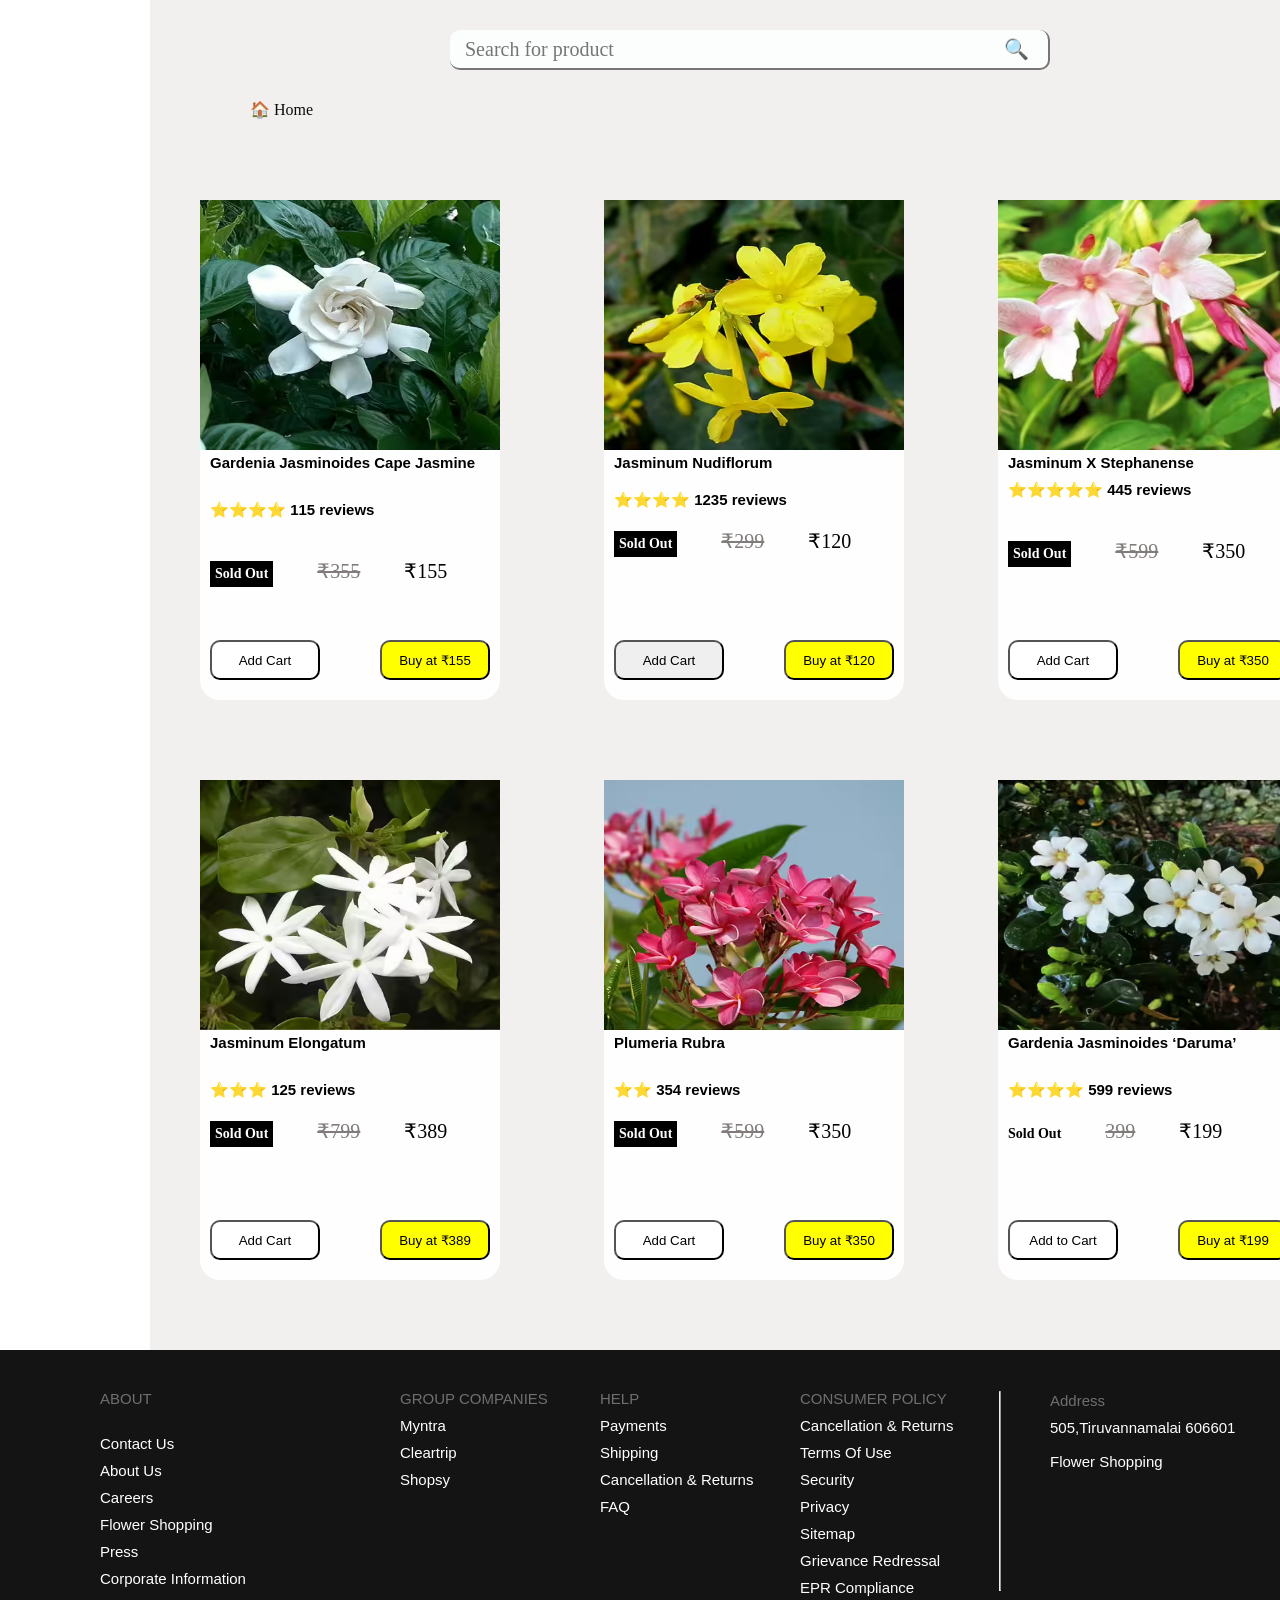
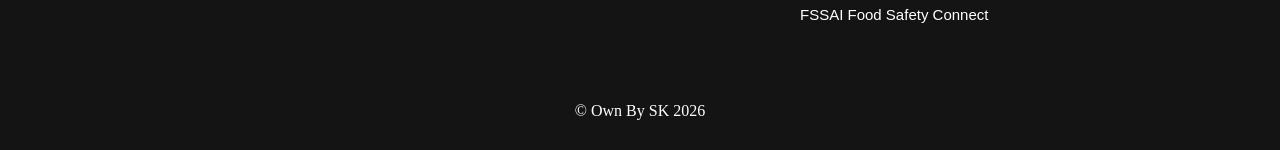
==== jase.html @ e6ac88f8 "final commit" ====
<!DOCTYPE html>
<html lang="en">
<head>
    <meta charset="UTF-8">
    <meta name="viewport" content="width=device-width, initial-scale=1.0">
    <title>Flowers</title>
    <link rel="stylesheet" href="./jase.css">
</head>
<body>
    
    <div id="parent">
        <a href="./index.html">🏠 Home</a>
        <div id="par">
            <input type="search " placeholder="   Search for product                                                                              🔍"  >

        </div>
        <div id="child1" class="cls">
            <img class="cls1" src="./img/jase/jas1.avif" alt="" id="m1">
            <p>Gardenia Jasminoides Cape Jasmine</p>
            <p>⭐⭐⭐⭐ 115 reviews</p>
            <p>Sold Out</p>
            <p>₹355</p>
            <p> ₹155</p>
            <button class="b1">Add Cart</button>
            <button class="b">Buy at ₹155</button>
        </div>
        <div id="child2" class="cls">
            <img class="cls1" src="./img/jase/jas2.avif" alt="" id="m2">
            <p>Jasminum Nudiflorum</p>
            <p>⭐⭐⭐⭐ 1235 reviews</p>
            <p>Sold Out</p>
            <p> ₹299</p>
            <p> ₹120</p>
            <button class="b1">Add Cart</button>
            <button class="b">Buy at ₹120</button>
        </div>
        <div id="child3" class="cls">
            <img class="cls1" src="./img/jase/jas3.avif" alt="" id="m3">
            <p>Jasminum X Stephanense</p>
            <p>⭐⭐⭐⭐⭐ 445 reviews</p>
            <p>Sold Out</p>
            <p> ₹599 </p>
            <p> ₹350</p>
            <button class="b1">Add Cart</button>
            <button class="b">Buy at ₹350</button>
        </div>
        <div id="child4" class="cls">
            <img class="cls1" src="./img/jase/jas4.avif" alt="" id="m4">
            <p>Jasminum Elongatum</p>
            <p>⭐⭐⭐ 125 reviews</p>
            <p>Sold Out</p>
            <p> ₹799</p>
            <p> ₹389</p>
            <button class="b1">Add Cart</button>
            <button class="b">Buy at ₹389</button>
        </div>
        <div id="child5" class="cls">
            <img class="cls1" src="./img/jase/jas5.avif" alt="" id="m5">
            <p> Plumeria Rubra</p>
            <p>⭐⭐ 354 reviews</p>
            <p>Sold Out</p>
            <p> ₹599 </p>
            <p> ₹350</p>
            <button class="b1">Add Cart</button>
            <button class="b">Buy at ₹350</button>
        </div>
        <div id="child6" class="cls">
            <img  class="cls1" src="./img/jase/jas6.avif" alt="" id="m6">
            <p>Gardenia Jasminoides ‘Daruma’</p>
            <p>⭐⭐⭐⭐ 599 reviews</p>
            <p>Sold Out</p>
            <p> 399 </p>
            <p> ₹199</p>
            <button class="b1">Add to Cart</button>
            <button class="b">Buy at ₹199</button>
        </div>
        
       
        
    </div>
     <div id="parent1">
            <ul>
                <li class="li">ABOUT</li>
                <br>
                <li>Contact Us</li>
                <li>About Us</li>
                <li>Careers</li>
                <li>Flower Shopping</li>
                <li>Press</li>
                <li>Corporate Information</li>
            </ul>
            <ul id="ul">
                <li class="li">GROUP COMPANIES</li>
                <li>Myntra</li>
                <li>Cleartrip</li>
                <li>Shopsy</li>
            </ul>
            <ul id="u">
                <li class="li">HELP</li>
                <li>Payments</li>
                <li>Shipping</li>
                <li>Cancellation & Returns</li>
                <li>FAQ</li>
            </ul>
            <ul id="u1">
                <li class="li">CONSUMER POLICY</li>
                <li>Cancellation & Returns</li>
                <li>Terms Of Use</li>
                <li>Security</li>
                <li>Privacy</li>
                <li>Sitemap</li>
                <li>Grievance Redressal</li>
                <li>EPR Compliance</li>
                <li>FSSAI Food Safety Connect</li>
                
            </ul>
            <hr>

            <ul id="u2">
                <li class="li">Address</li>
                <li >505,Tiruvannamalai 606601
                    <br><br>
                    Flower Shopping 
                </li>
                
            </ul>
          <footer>&copy; Own By SK 2026</footer>  
    </div>
</body>
</html>
---- jase.css ----
*{
    margin: 0;
    padding: 0;
    box-sizing: border-box;
}
#parent{
    height: 1400px;
    width: 1200px;
    background-color: rgba(228, 222, 222, 0.486);
    position: absolute;
    left: 150px;
}
#parent>.cls{
    height: 500px;
    width: 300px;
    /* border: 2px solid black; */
    display: inline-block;
    position: relative;
    top: 200px;
    left: 50px;
    border-radius: 20px;
    background-color: rgb(255, 254, 254);
}
        
#parent>#child1{
    position: relative;
    top: 200px;

}
#parent>#child2{
    position: relative;
    left: 150px;
    top: 170px;

}
 #parent>#child3{
    position: relative;
    left: 240px;
    top: 180px;
}
 #parent>#child4{
    position: relative;
    top: 250px
}
 #parent>#child5{
    position: relative;
    top: 250px;
    left: 150px
}
 #parent>#child6{
    position: relative;
    top: 250px;
    left: 240px
}
#parent>#child1>#m1{
    height: 250px;
    width: 300px;
}
#parent>#child2>#m2{
    height: 250px;
    width: 300px;
}
#parent>#child3>#m3{
    height: 250px;
    width: 300px;
}
#parent>#child4>#m4{
    height: 250px;
    width: 300px;
}
#parent>#child5>#m5{
    height: 250px;
    width: 300px;
}
#parent>#child6>#m6{
    height: 250px;
    width: 300px;
}
#parent>#child1>.cls1:hover{
   transform: scale(0.9,0.9);
   border-radius: 10px;
}
#parent>#child2>.cls1:hover{
   transform: scale(0.9,0.9);
   border-radius: 10px
}
#parent>#child3>.cls1:hover{
   transform: scale(0.9,0.9);
   border-radius: 10px;
}
#parent>#child4>.cls1:hover{
   transform: scale(0.9,0.9);
   border-radius: 10px;
}
#parent>#child5>.cls1:hover{
   transform: scale(0.9,0.9);
   border-radius: 10px;
}
#parent>#child6>.cls1:hover{
   transform: scale(0.9,0.9);
   border-radius: 10px;
}
#parent>#child1>.b{
    position: absolute;
    left: 180px;
    bottom: 20px;
    background-color: yellow;
    height: 40px;
    width: 110px;
    border-radius: 10px;
}
#parent>#child2>.b{
    position: absolute;
    left: 180px;
    bottom: 20px;
    background-color: yellow;
    height: 40px;
    width: 110px;
    border-radius: 10px;
}
#parent>#child3>.b{
    position: absolute;
    left: 180px;
    bottom: 20px;
    background-color: yellow;
    height: 40px;
    width: 110px;
    border-radius: 10px;
}
#parent>#child4>.b{
    position: absolute;
    left: 180px;
    bottom: 20px;
    background-color: yellow;
    height: 40px;
    width: 110px;
    border-radius: 10px;
}
#parent>#child5>.b{
    position: absolute;
    left: 180px;
    bottom: 20px;
    background-color: yellow;
    height: 40px;
    width: 110px;
    border-radius: 10px;
}
#parent>#child6>.b{
    position: absolute;
    left: 180px;
    bottom: 20px;
    background-color: yellow;
    height: 40px;
    width: 110px;
    border-radius: 10px;
    
}
#parent>#child1>.b1{
    position: absolute;
    left: 10px;
    bottom: 20px;
    background-color: white;
    height: 40px;
    width: 110px;
    border-radius: 10px;
}
#parent>#child2>.b1{
    position: absolute;
    left: 10px;
    bottom: 20px;
    background-color:yellowx;
    height: 40px;
    width: 110px;
    border-radius: 10px;
}
#parent>#child3>.b1{
    position: absolute;
    left: 10px;
    bottom: 20px;
    background-color: white;
    height: 40px;
    width: 110px;
    border-radius: 10px;
}
#parent>#child4>.b1{
    position: absolute;
    left: 10px;
    bottom: 20px;
    background-color: white;
    height: 40px;
    width: 110px;
    border-radius: 10px;
}
#parent>#child5>.b1{
    position: absolute;
    left: 10px;
    bottom: 20px;
    background-color: white;
    height: 40px;
    width: 110px;
    border-radius: 10px;
}
#parent>#child6>.b1{
    position: absolute;
    left: 10px;
    bottom: 20px;
    background-color: white;
    height: 40px;
    width: 110px;
    border-radius: 10px;
}
#parent>div>p{
    position: relative;
    left: 10px;
    font-weight: 600;
    font-size: 17px;
    font-family:'Segoe UI', Tahoma, Geneva, Verdana, sans-serif;
}

#parent1{
    position: relative;
    top: 1350px;
    height: 400px;
    width: 100%;
    background-color: rgb(20, 20, 20);
}
#parent1>ul{
    color:white;
    margin-top: 40px;
    position: absolute;
    left: 100px;
    list-style: none;
}
#parent1>ul>li{
    margin-bottom: 10px;
    font-family: Arial, Helvetica, sans-serif;
    font-size: 15px;


}
#parent1>ul>li:hover{
    text-decoration: underline;
    cursor: pointer;
    font-family: Arial, Helvetica, sans-serif;
}
#parent1>ul>.li{
    color: rgb(110, 112, 112);

}
#parent1>#ul{
    color:white;
    margin-top: 40px;
    position: absolute;
    left: 400px;
    list-style: none;

}
#parent1>#ul>li{
    margin-bottom: 10px;
    font-family: Arial, Helvetica, sans-serif;
    font-size: 15px;
}
#parent1>#ul>.li{
    color: rgb(110, 112, 112);

}
#parent1>#ul>li:hover{
    text-decoration: underline;
    cursor: pointer;
    font-family: Arial, Helvetica, sans-serif;
}
#parent1>#u{
    color:white;
    margin-top: 40px;
    position: absolute;
    left: 600px;
    list-style: none;

}
#parent1>#u>li{
    margin-bottom: 10px;
    font-family: Arial, Helvetica, sans-serif;
    font-size: 15px;
}
#parent1>#u>.li{
    color: rgb(110, 112, 112);

}
#parent1>#u>li:hover{
    text-decoration: underline;
    cursor: pointer;
    font-family: Arial, Helvetica, sans-serif;
}
#parent1>#u1{
    color:white;
    margin-top: 40px;
    position: absolute;
    left: 800px;
    list-style: none;

}
#parent1>#u1>li{
    margin-bottom: 10px;
    font-family: Arial, Helvetica, sans-serif;
    font-size: 15px;
}
#parent1>#u1>.li{
    color: rgb(110, 112, 112);

}
#parent1>#u1>li:hover{
    text-decoration: underline;
    cursor: pointer;
    font-family: Arial, Helvetica, sans-serif;
}
#parent1>#u2{
    color:white;
    margin-top: 40px;
    position: absolute;
    left: 1050px;

    list-style: none;

}
#parent1>#u2>li{
    margin-bottom: 10px;
    font-family: Arial, Helvetica, sans-serif;
    font-size: 15px;
}
#parent1>#u2>.li{
    color: rgb(110, 112, 112);

}
#parent1>#u2>li:hover{
    text-decoration: underline;
    cursor: pointer;
    font-family: Arial, Helvetica, sans-serif;
}
#parent1>hr{
    width: 200px;
    color: rgba(221, 216, 216, 0.986);
    position: relative;
    top: 140px;
    left: 900px;
    transform: rotate(90deg);
}
#parent>#par>input{
    position: absolute;
    top: 30px;
    height: 40px;
    width: 600px;
    left: 300px;
    font-size: 20px;
    border-radius: 10px;
    background-color: rgb(252, 253, 253);
    border-top: white;
    border-left: white;
    font-family: 'Times New Roman', Times, serif;
    
}
#parent>a{
    text-decoration: none;
    color: rgb(12, 12, 12);
    position: absolute;
    top: 100px;
    left: 100px;
}

#parent>#child1>p:nth-child(2){
    font-size: 15px;
}
#parent>#child1>p:nth-child(3){
    margin-top: 30px;
    font-size: 15px;
}
#parent>#child1>p:nth-child(4){
    background-color: black;
    color: white;
    font-family:Cambria, Cochin, Georgia, Times, 'Times New Roman', serif;
    display: inline-block;
    font-size: 14px;
    padding: 5px;
}
#parent>#child1>p:nth-child(5){
    display: inline-block;
    margin-left: 40px;
    text-decoration: line-through;
    font-size: 20px;
    color: rgb(129, 123, 123);
    font-weight: normal;
    font-family:Cambria, Cochin, Georgia, Times, 'Times New Roman', serif;
}
#parent>#child1>p:nth-child(6){
    font-size: 20px;
    margin-top: 40px;
    margin-left: 40px;
    display: inline-block;
    font-weight: normal;
    font-family:Cambria, Cochin, Georgia, Times, 'Times New Roman', serif;
}
#parent>#child1>p:nth-child(7){
    font-size: 17px;
    color: rgb(84, 86, 87);
    font-weight: normal;
    font-family:Cambria, Cochin, Georgia, Times, 'Times New Roman', serif;
    margin-top: 20px;
}
#parent>#child2>p:nth-child(2){
    font-size: 15px;
}
#parent>#child2>p:nth-child(3){
    margin-top: 20px;
    font-size: 15px;
}
#parent>#child2>p:nth-child(4){
    background-color: black;
    color: white;
    font-family:Cambria, Cochin, Georgia, Times, 'Times New Roman', serif;
    display: inline-block;
    font-size: 14px;
    padding: 5px;
}
#parent>#child2>p:nth-child(5){
    display: inline-block;
    margin-left: 40px;
    text-decoration: line-through;
    font-size: 20px;
    color: rgb(129, 123, 123);
    font-weight: normal;
    font-family:Cambria, Cochin, Georgia, Times, 'Times New Roman', serif;
}
#parent>#child2>p:nth-child(6){
    font-size: 20px;
    margin-top: 20px;
    margin-left: 40px;
    display: inline-block;
    font-weight: normal;
    font-family:Cambria, Cochin, Georgia, Times, 'Times New Roman', serif;
}
#parent>#child2>p:nth-child(7){
    font-size: 17px;
    color: rgb(84, 86, 87);
    font-weight: normal;
    font-family:Cambria, Cochin, Georgia, Times, 'Times New Roman', serif;
    margin-top: 20px;
}
#parent>#child3>p:nth-child(2){
    font-size: 15px;
}
#parent>#child3>p:nth-child(3){
    margin-top: 10px;
    font-size: 15px;
}
#parent>#child3>p:nth-child(4){
    color: white;
    font-family:Cambria, Cochin, Georgia, Times, 'Times New Roman', serif;
    display: inline-block;
    font-size: 14px;
    background-color: black;
    padding: 5px;
}
#parent>#child3>p:nth-child(5){
    display: inline-block;
    margin-left: 40px;
    text-decoration: line-through;
    font-size: 20px;
    color: rgb(129, 123, 123);
    font-weight: normal;
    font-family:Cambria, Cochin, Georgia, Times, 'Times New Roman', serif;
}
#parent>#child3>p:nth-child(6){
    font-size: 20px;
    margin-top: 40px;
    margin-left: 40px;
    display: inline-block;
    font-weight: normal;
    font-family:Cambria, Cochin, Georgia, Times, 'Times New Roman', serif;
}
#parent>#child3>p:nth-child(7){
    font-size: 17px;
    color: rgb(84, 86, 87);
    font-weight: normal;
    font-family:Cambria, Cochin, Georgia, Times, 'Times New Roman', serif;
    margin-top: 20px;
}
#parent>#child4>p:nth-child(2){
    font-size: 15px;
}
#parent>#child4>p:nth-child(3){
    margin-top: 30px;
    font-size: 15px;
}
#parent>#child4>p:nth-child(4){
    background-color: black;
    color: white;
    font-family:Cambria, Cochin, Georgia, Times, 'Times New Roman', serif;
    display: inline-block;
    font-size: 14px;
    padding: 5px;
}
#parent>#child4>p:nth-child(5){
    display: inline-block;
    margin-left: 40px;
    text-decoration: line-through;
    font-size: 20px;
    color: rgb(129, 123, 123);
    font-weight: normal;
    font-family:Cambria, Cochin, Georgia, Times, 'Times New Roman', serif;
}
#parent>#child4>p:nth-child(6){
    font-size: 20px;
    margin-top: 20px;
    margin-left: 40px;
    display: inline-block;
    font-weight: normal;
    font-family:Cambria, Cochin, Georgia, Times, 'Times New Roman', serif;
}
#parent>#child4>p:nth-child(7){
    font-size: 17px;
    color: rgb(84, 86, 87);
    font-weight: normal;
    font-family:Cambria, Cochin, Georgia, Times, 'Times New Roman', serif;
    margin-top: 20px;
}
#parent>#child5>p:nth-child(2){
    font-size: 15px;
}
#parent>#child5>p:nth-child(3){
    margin-top: 30px;
    font-size: 15px;
}
#parent>#child5>p:nth-child(4){
    font-family:Cambria, Cochin, Georgia, Times, 'Times New Roman', serif;
    display: inline-block;
    font-size: 14px;
    background-color: black;
    color: white;
    padding: 5px;
}
#parent>#child5>p:nth-child(5){
    display: inline-block;
    margin-left: 40px;
    text-decoration: line-through;
    font-size: 20px;
    color: rgb(129, 123, 123);
    font-weight: normal;
    font-family:Cambria, Cochin, Georgia, Times, 'Times New Roman', serif;
}
#parent>#child5>p:nth-child(6){
    font-size: 20px;
    margin-top: 20px;
    margin-left: 40px;
    display: inline-block;
    font-weight: normal;
    font-family:Cambria, Cochin, Georgia, Times, 'Times New Roman', serif;
}
#parent>#child5>p:nth-child(7){
    font-size: 17px;
    color: rgb(84, 86, 87);
    font-weight: normal;
    font-family:Cambria, Cochin, Georgia, Times, 'Times New Roman', serif;
    margin-top: 20px;
}
#parent>#child6>p:nth-child(2){
    font-size: 15px;
}
#parent>#child6>p:nth-child(3){
    margin-top: 30px;
    font-size: 15px;
}
#parent>#child6>p:nth-child(4){
    font-family:Cambria, Cochin, Georgia, Times, 'Times New Roman', serif;
    display: inline-block;
    font-size: 14px;
}
#parent>#child6>p:nth-child(5){
    display: inline-block;
    margin-left: 40px;
    text-decoration: line-through;
    font-size: 20px;
    color: rgb(129, 123, 123);
    font-weight: normal;
    font-family:Cambria, Cochin, Georgia, Times, 'Times New Roman', serif;
}
#parent>#child6>p:nth-child(6){
    font-size: 20px;
    margin-top: 20px;
    margin-left: 40px;
    display: inline-block;
    font-weight: normal;
    font-family:Cambria, Cochin, Georgia, Times, 'Times New Roman', serif;
}
#parent>#child6>p:nth-child(7){
    font-size: 17px;
    color: rgb(84, 86, 87);
    font-weight: normal;
    font-family:Cambria, Cochin, Georgia, Times, 'Times New Roman', serif;
    margin-top: 20px;
}
footer{
    color: white;
    position: relative;
    top: 350px;
    text-align: center;
}
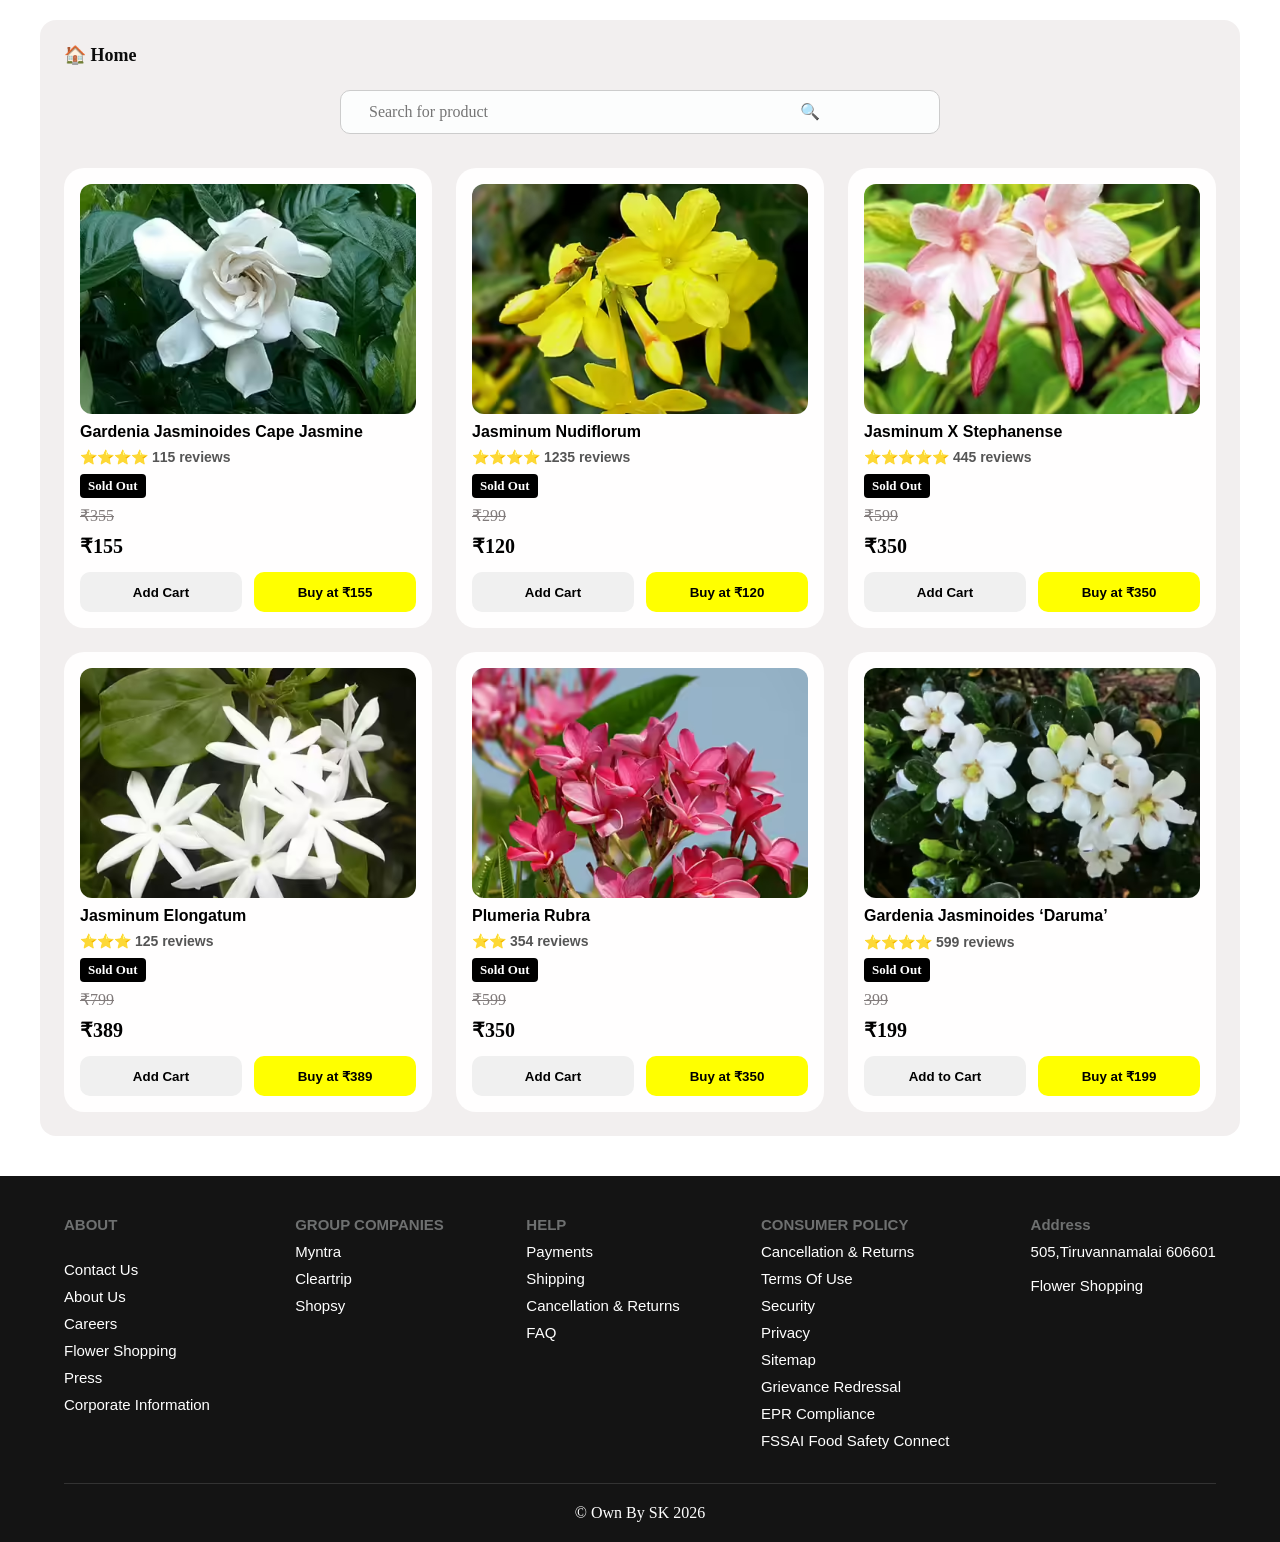
==== commit d28d64fa: "Fix HTML formatting and add script tag" ====
--- a/jase.html
+++ b/jase.html
@@ -126,5 +126,6 @@
             </ul>
           <footer>&copy; Own By SK 2026</footer>  
     </div>
+    <script src="./web.js"></script>
 </body>
-</html>+</html>
--- a/jase.css
+++ b/jase.css
@@ -1,607 +1,198 @@
-*{
+* {
     margin: 0;
     padding: 0;
     box-sizing: border-box;
 }
-#parent{
-    height: 1400px;
-    width: 1200px;
+
+#parent {
+    max-width: 1200px;
+    width: 95%;
+    margin: 20px auto;
+    padding: 24px;
     background-color: rgba(228, 222, 222, 0.486);
-    position: absolute;
-    left: 150px;
+    border-radius: 16px;
+    display: grid;
+    grid-template-columns: repeat(3, 1fr);
+    gap: 24px;
 }
-#parent>.cls{
-    height: 500px;
-    width: 300px;
-    /* border: 2px solid black; */
-    display: inline-block;
-    position: relative;
-    top: 200px;
-    left: 50px;
+
+#parent > a {
+    grid-column: 1 / -1;
+    text-decoration: none;
+    color: rgb(12, 12, 12);
+    font-size: 18px;
+    font-weight: 600;
+    width: fit-content;
+}
+
+#parent > #par {
+    grid-column: 1 / -1;
+    display: flex;
+    justify-content: center;
+    margin-bottom: 10px;
+}
+
+#parent > #par > input {
+    width: 100%;
+    max-width: 600px;
+    height: 44px;
+    padding: 0 16px;
+    font-size: 16px;
+    border-radius: 10px;
+    border: 1px solid #ccc;
+    background-color: rgb(252, 253, 253);
+    font-family: 'Times New Roman', Times, serif;
+}
+
+#parent > .cls {
+    width: 100%;
+    min-height: 460px;
+    padding: 16px;
     border-radius: 20px;
     background-color: rgb(255, 254, 254);
+    display: flex;
+    flex-direction: column;
+    justify-content: space-between;
+    position: relative;
 }
-        
-#parent>#child1{
-    position: relative;
-    top: 200px;
 
+#parent > .cls > .cls1 {
+    width: 100%;
+    height: 230px;
+    object-fit: cover;
+    border-radius: 12px;
+    transition: transform 0.2s ease;
 }
-#parent>#child2{
-    position: relative;
-    left: 150px;
-    top: 170px;
 
+#parent > .cls > .cls1:hover {
+    transform: scale(0.95);
 }
- #parent>#child3{
-    position: relative;
-    left: 240px;
-    top: 180px;
+
+#parent > div > p {
+    font-weight: 600;
+    font-size: 16px;
+    font-family: 'Segoe UI', Tahoma, Geneva, Verdana, sans-serif;
+    margin-top: 8px;
 }
- #parent>#child4{
-    position: relative;
-    top: 250px
+
+#parent > .cls > p:nth-child(3) {
+    font-size: 14px;
+    color: #555;
 }
- #parent>#child5{
-    position: relative;
-    top: 250px;
-    left: 150px
+
+#parent > .cls > p:nth-child(4) {
+    background-color: black;
+    color: white;
+    font-family: Cambria, Cochin, Georgia, Times, 'Times New Roman', serif;
+    display: inline-block;
+    width: fit-content;
+    font-size: 13px;
+    padding: 4px 8px;
+    border-radius: 4px;
 }
- #parent>#child6{
-    position: relative;
-    top: 250px;
-    left: 240px
+
+#parent > .cls > p:nth-child(5) {
+    text-decoration: line-through;
+    font-size: 16px;
+    color: rgb(129, 123, 123);
+    font-weight: normal;
+    font-family: Cambria, Cochin, Georgia, Times, 'Times New Roman', serif;
 }
-#parent>#child1>#m1{
-    height: 250px;
-    width: 300px;
+
+#parent > .cls > p:nth-child(6) {
+    font-size: 20px;
+    font-weight: bold;
+    font-family: Cambria, Cochin, Georgia, Times, 'Times New Roman', serif;
+    margin-bottom: 54px;
 }
-#parent>#child2>#m2{
-    height: 250px;
-    width: 300px;
+
+button {
+    border: none;
+    outline: none;
+    cursor: pointer;
+    font-weight: 600;
 }
-#parent>#child3>#m3{
-    height: 250px;
-    width: 300px;
+
+#parent > .cls > .b1 {
+    position: absolute;
+    left: 16px;
+    bottom: 16px;
+    background-color: #f0f0f0;
+    height: 40px;
+    width: calc(50% - 22px);
+    border-radius: 10px;
 }
-#parent>#child4>#m4{
-    height: 250px;
-    width: 300px;
-}
-#parent>#child5>#m5{
-    height: 250px;
-    width: 300px;
-}
-#parent>#child6>#m6{
-    height: 250px;
-    width: 300px;
-}
-#parent>#child1>.cls1:hover{
-   transform: scale(0.9,0.9);
-   border-radius: 10px;
-}
-#parent>#child2>.cls1:hover{
-   transform: scale(0.9,0.9);
-   border-radius: 10px
-}
-#parent>#child3>.cls1:hover{
-   transform: scale(0.9,0.9);
-   border-radius: 10px;
-}
-#parent>#child4>.cls1:hover{
-   transform: scale(0.9,0.9);
-   border-radius: 10px;
-}
-#parent>#child5>.cls1:hover{
-   transform: scale(0.9,0.9);
-   border-radius: 10px;
-}
-#parent>#child6>.cls1:hover{
-   transform: scale(0.9,0.9);
-   border-radius: 10px;
-}
-#parent>#child1>.b{
+
+#parent > .cls > .b {
     position: absolute;
-    left: 180px;
-    bottom: 20px;
+    right: 16px;
+    bottom: 16px;
     background-color: yellow;
     height: 40px;
-    width: 110px;
+    width: calc(50% - 22px);
     border-radius: 10px;
 }
-#parent>#child2>.b{
-    position: absolute;
-    left: 180px;
-    bottom: 20px;
-    background-color: yellow;
-    height: 40px;
-    width: 110px;
-    border-radius: 10px;
-}
-#parent>#child3>.b{
-    position: absolute;
-    left: 180px;
-    bottom: 20px;
-    background-color: yellow;
-    height: 40px;
-    width: 110px;
-    border-radius: 10px;
-}
-#parent>#child4>.b{
-    position: absolute;
-    left: 180px;
-    bottom: 20px;
-    background-color: yellow;
-    height: 40px;
-    width: 110px;
-    border-radius: 10px;
-}
-#parent>#child5>.b{
-    position: absolute;
-    left: 180px;
-    bottom: 20px;
-    background-color: yellow;
-    height: 40px;
-    width: 110px;
-    border-radius: 10px;
-}
-#parent>#child6>.b{
-    position: absolute;
-    left: 180px;
-    bottom: 20px;
-    background-color: yellow;
-    height: 40px;
-    width: 110px;
-    border-radius: 10px;
-    
-}
-#parent>#child1>.b1{
-    position: absolute;
-    left: 10px;
-    bottom: 20px;
-    background-color: white;
-    height: 40px;
-    width: 110px;
-    border-radius: 10px;
-}
-#parent>#child2>.b1{
-    position: absolute;
-    left: 10px;
-    bottom: 20px;
-    background-color:yellowx;
-    height: 40px;
-    width: 110px;
-    border-radius: 10px;
-}
-#parent>#child3>.b1{
-    position: absolute;
-    left: 10px;
-    bottom: 20px;
-    background-color: white;
-    height: 40px;
-    width: 110px;
-    border-radius: 10px;
-}
-#parent>#child4>.b1{
-    position: absolute;
-    left: 10px;
-    bottom: 20px;
-    background-color: white;
-    height: 40px;
-    width: 110px;
-    border-radius: 10px;
-}
-#parent>#child5>.b1{
-    position: absolute;
-    left: 10px;
-    bottom: 20px;
-    background-color: white;
-    height: 40px;
-    width: 110px;
-    border-radius: 10px;
-}
-#parent>#child6>.b1{
-    position: absolute;
-    left: 10px;
-    bottom: 20px;
-    background-color: white;
-    height: 40px;
-    width: 110px;
-    border-radius: 10px;
-}
-#parent>div>p{
-    position: relative;
-    left: 10px;
-    font-weight: 600;
-    font-size: 17px;
-    font-family:'Segoe UI', Tahoma, Geneva, Verdana, sans-serif;
+
+/* Footer */
+#parent1 {
+    margin-top: 40px;
+    width: 100%;
+    background-color: rgb(20, 20, 20);
+    color: white;
+    padding: 40px 5% 20px;
+    display: flex;
+    flex-wrap: wrap;
+    justify-content: space-between;
+    gap: 24px;
 }
 
-#parent1{
-    position: relative;
-    top: 1350px;
-    height: 400px;
-    width: 100%;
-    background-color: rgb(20, 20, 20);
+#parent1 ul {
+    list-style: none;
+    min-width: 150px;
 }
-#parent1>ul{
-    color:white;
-    margin-top: 40px;
-    position: absolute;
-    left: 100px;
-    list-style: none;
-}
-#parent1>ul>li{
-    margin-bottom: 10px;
-    font-family: Arial, Helvetica, sans-serif;
-    font-size: 15px;
 
-
-}
-#parent1>ul>li:hover{
-    text-decoration: underline;
-    cursor: pointer;
-    font-family: Arial, Helvetica, sans-serif;
-}
-#parent1>ul>.li{
-    color: rgb(110, 112, 112);
-
-}
-#parent1>#ul{
-    color:white;
-    margin-top: 40px;
-    position: absolute;
-    left: 400px;
-    list-style: none;
-
-}
-#parent1>#ul>li{
+#parent1 ul li {
     margin-bottom: 10px;
     font-family: Arial, Helvetica, sans-serif;
     font-size: 15px;
 }
-#parent1>#ul>.li{
+
+#parent1 ul .li {
     color: rgb(110, 112, 112);
+    font-weight: bold;
+}
 
-}
-#parent1>#ul>li:hover{
+#parent1 ul li:not(.li):hover {
     text-decoration: underline;
     cursor: pointer;
-    font-family: Arial, Helvetica, sans-serif;
-}
-#parent1>#u{
-    color:white;
-    margin-top: 40px;
-    position: absolute;
-    left: 600px;
-    list-style: none;
-
-}
-#parent1>#u>li{
-    margin-bottom: 10px;
-    font-family: Arial, Helvetica, sans-serif;
-    font-size: 15px;
-}
-#parent1>#u>.li{
-    color: rgb(110, 112, 112);
-
-}
-#parent1>#u>li:hover{
-    text-decoration: underline;
-    cursor: pointer;
-    font-family: Arial, Helvetica, sans-serif;
-}
-#parent1>#u1{
-    color:white;
-    margin-top: 40px;
-    position: absolute;
-    left: 800px;
-    list-style: none;
-
-}
-#parent1>#u1>li{
-    margin-bottom: 10px;
-    font-family: Arial, Helvetica, sans-serif;
-    font-size: 15px;
-}
-#parent1>#u1>.li{
-    color: rgb(110, 112, 112);
-
-}
-#parent1>#u1>li:hover{
-    text-decoration: underline;
-    cursor: pointer;
-    font-family: Arial, Helvetica, sans-serif;
-}
-#parent1>#u2{
-    color:white;
-    margin-top: 40px;
-    position: absolute;
-    left: 1050px;
-
-    list-style: none;
-
-}
-#parent1>#u2>li{
-    margin-bottom: 10px;
-    font-family: Arial, Helvetica, sans-serif;
-    font-size: 15px;
-}
-#parent1>#u2>.li{
-    color: rgb(110, 112, 112);
-
-}
-#parent1>#u2>li:hover{
-    text-decoration: underline;
-    cursor: pointer;
-    font-family: Arial, Helvetica, sans-serif;
-}
-#parent1>hr{
-    width: 200px;
-    color: rgba(221, 216, 216, 0.986);
-    position: relative;
-    top: 140px;
-    left: 900px;
-    transform: rotate(90deg);
-}
-#parent>#par>input{
-    position: absolute;
-    top: 30px;
-    height: 40px;
-    width: 600px;
-    left: 300px;
-    font-size: 20px;
-    border-radius: 10px;
-    background-color: rgb(252, 253, 253);
-    border-top: white;
-    border-left: white;
-    font-family: 'Times New Roman', Times, serif;
-    
-}
-#parent>a{
-    text-decoration: none;
-    color: rgb(12, 12, 12);
-    position: absolute;
-    top: 100px;
-    left: 100px;
 }
 
-#parent>#child1>p:nth-child(2){
-    font-size: 15px;
-}
-#parent>#child1>p:nth-child(3){
-    margin-top: 30px;
-    font-size: 15px;
-}
-#parent>#child1>p:nth-child(4){
-    background-color: black;
-    color: white;
-    font-family:Cambria, Cochin, Georgia, Times, 'Times New Roman', serif;
-    display: inline-block;
-    font-size: 14px;
-    padding: 5px;
-}
-#parent>#child1>p:nth-child(5){
-    display: inline-block;
-    margin-left: 40px;
-    text-decoration: line-through;
-    font-size: 20px;
-    color: rgb(129, 123, 123);
-    font-weight: normal;
-    font-family:Cambria, Cochin, Georgia, Times, 'Times New Roman', serif;
-}
-#parent>#child1>p:nth-child(6){
-    font-size: 20px;
-    margin-top: 40px;
-    margin-left: 40px;
-    display: inline-block;
-    font-weight: normal;
-    font-family:Cambria, Cochin, Georgia, Times, 'Times New Roman', serif;
-}
-#parent>#child1>p:nth-child(7){
-    font-size: 17px;
-    color: rgb(84, 86, 87);
-    font-weight: normal;
-    font-family:Cambria, Cochin, Georgia, Times, 'Times New Roman', serif;
-    margin-top: 20px;
-}
-#parent>#child2>p:nth-child(2){
-    font-size: 15px;
-}
-#parent>#child2>p:nth-child(3){
-    margin-top: 20px;
-    font-size: 15px;
-}
-#parent>#child2>p:nth-child(4){
-    background-color: black;
-    color: white;
-    font-family:Cambria, Cochin, Georgia, Times, 'Times New Roman', serif;
-    display: inline-block;
-    font-size: 14px;
-    padding: 5px;
-}
-#parent>#child2>p:nth-child(5){
-    display: inline-block;
-    margin-left: 40px;
-    text-decoration: line-through;
-    font-size: 20px;
-    color: rgb(129, 123, 123);
-    font-weight: normal;
-    font-family:Cambria, Cochin, Georgia, Times, 'Times New Roman', serif;
-}
-#parent>#child2>p:nth-child(6){
-    font-size: 20px;
-    margin-top: 20px;
-    margin-left: 40px;
-    display: inline-block;
-    font-weight: normal;
-    font-family:Cambria, Cochin, Georgia, Times, 'Times New Roman', serif;
-}
-#parent>#child2>p:nth-child(7){
-    font-size: 17px;
-    color: rgb(84, 86, 87);
-    font-weight: normal;
-    font-family:Cambria, Cochin, Georgia, Times, 'Times New Roman', serif;
-    margin-top: 20px;
-}
-#parent>#child3>p:nth-child(2){
-    font-size: 15px;
-}
-#parent>#child3>p:nth-child(3){
-    margin-top: 10px;
-    font-size: 15px;
-}
-#parent>#child3>p:nth-child(4){
-    color: white;
-    font-family:Cambria, Cochin, Georgia, Times, 'Times New Roman', serif;
-    display: inline-block;
-    font-size: 14px;
-    background-color: black;
-    padding: 5px;
-}
-#parent>#child3>p:nth-child(5){
-    display: inline-block;
-    margin-left: 40px;
-    text-decoration: line-through;
-    font-size: 20px;
-    color: rgb(129, 123, 123);
-    font-weight: normal;
-    font-family:Cambria, Cochin, Georgia, Times, 'Times New Roman', serif;
-}
-#parent>#child3>p:nth-child(6){
-    font-size: 20px;
-    margin-top: 40px;
-    margin-left: 40px;
-    display: inline-block;
-    font-weight: normal;
-    font-family:Cambria, Cochin, Georgia, Times, 'Times New Roman', serif;
-}
-#parent>#child3>p:nth-child(7){
-    font-size: 17px;
-    color: rgb(84, 86, 87);
-    font-weight: normal;
-    font-family:Cambria, Cochin, Georgia, Times, 'Times New Roman', serif;
-    margin-top: 20px;
-}
-#parent>#child4>p:nth-child(2){
-    font-size: 15px;
-}
-#parent>#child4>p:nth-child(3){
-    margin-top: 30px;
-    font-size: 15px;
-}
-#parent>#child4>p:nth-child(4){
-    background-color: black;
-    color: white;
-    font-family:Cambria, Cochin, Georgia, Times, 'Times New Roman', serif;
-    display: inline-block;
-    font-size: 14px;
-    padding: 5px;
-}
-#parent>#child4>p:nth-child(5){
-    display: inline-block;
-    margin-left: 40px;
-    text-decoration: line-through;
-    font-size: 20px;
-    color: rgb(129, 123, 123);
-    font-weight: normal;
-    font-family:Cambria, Cochin, Georgia, Times, 'Times New Roman', serif;
-}
-#parent>#child4>p:nth-child(6){
-    font-size: 20px;
-    margin-top: 20px;
-    margin-left: 40px;
-    display: inline-block;
-    font-weight: normal;
-    font-family:Cambria, Cochin, Georgia, Times, 'Times New Roman', serif;
-}
-#parent>#child4>p:nth-child(7){
-    font-size: 17px;
-    color: rgb(84, 86, 87);
-    font-weight: normal;
-    font-family:Cambria, Cochin, Georgia, Times, 'Times New Roman', serif;
-    margin-top: 20px;
-}
-#parent>#child5>p:nth-child(2){
-    font-size: 15px;
-}
-#parent>#child5>p:nth-child(3){
-    margin-top: 30px;
-    font-size: 15px;
-}
-#parent>#child5>p:nth-child(4){
-    font-family:Cambria, Cochin, Georgia, Times, 'Times New Roman', serif;
-    display: inline-block;
-    font-size: 14px;
-    background-color: black;
-    color: white;
-    padding: 5px;
-}
-#parent>#child5>p:nth-child(5){
-    display: inline-block;
-    margin-left: 40px;
-    text-decoration: line-through;
-    font-size: 20px;
-    color: rgb(129, 123, 123);
-    font-weight: normal;
-    font-family:Cambria, Cochin, Georgia, Times, 'Times New Roman', serif;
-}
-#parent>#child5>p:nth-child(6){
-    font-size: 20px;
-    margin-top: 20px;
-    margin-left: 40px;
-    display: inline-block;
-    font-weight: normal;
-    font-family:Cambria, Cochin, Georgia, Times, 'Times New Roman', serif;
-}
-#parent>#child5>p:nth-child(7){
-    font-size: 17px;
-    color: rgb(84, 86, 87);
-    font-weight: normal;
-    font-family:Cambria, Cochin, Georgia, Times, 'Times New Roman', serif;
-    margin-top: 20px;
-}
-#parent>#child6>p:nth-child(2){
-    font-size: 15px;
-}
-#parent>#child6>p:nth-child(3){
-    margin-top: 30px;
-    font-size: 15px;
-}
-#parent>#child6>p:nth-child(4){
-    font-family:Cambria, Cochin, Georgia, Times, 'Times New Roman', serif;
-    display: inline-block;
-    font-size: 14px;
-}
-#parent>#child6>p:nth-child(5){
-    display: inline-block;
-    margin-left: 40px;
-    text-decoration: line-through;
-    font-size: 20px;
-    color: rgb(129, 123, 123);
-    font-weight: normal;
-    font-family:Cambria, Cochin, Georgia, Times, 'Times New Roman', serif;
-}
-#parent>#child6>p:nth-child(6){
-    font-size: 20px;
-    margin-top: 20px;
-    margin-left: 40px;
-    display: inline-block;
-    font-weight: normal;
-    font-family:Cambria, Cochin, Georgia, Times, 'Times New Roman', serif;
-}
-#parent>#child6>p:nth-child(7){
-    font-size: 17px;
-    color: rgb(84, 86, 87);
-    font-weight: normal;
-    font-family:Cambria, Cochin, Georgia, Times, 'Times New Roman', serif;
-    margin-top: 20px;
-}
-footer{
-    color: white;
-    position: relative;
-    top: 350px;
-    text-align: center;
+#parent1 > hr {
+    display: none;
 }
 
+footer {
+    width: 100%;
+    color: white;
+    text-align: center;
+    padding-top: 20px;
+    border-top: 1px solid #333;
+}
 
+/* Tablet */
+@media (max-width: 1024px) {
+    #parent {
+        grid-template-columns: repeat(2, 1fr);
+    }
+}
+
+/* Mobile */
+@media (max-width: 600px) {
+    #parent {
+        grid-template-columns: 1fr;
+        padding: 16px;
+    }
+    #parent1 ul {
+        width: 100%;
+    }
+}
